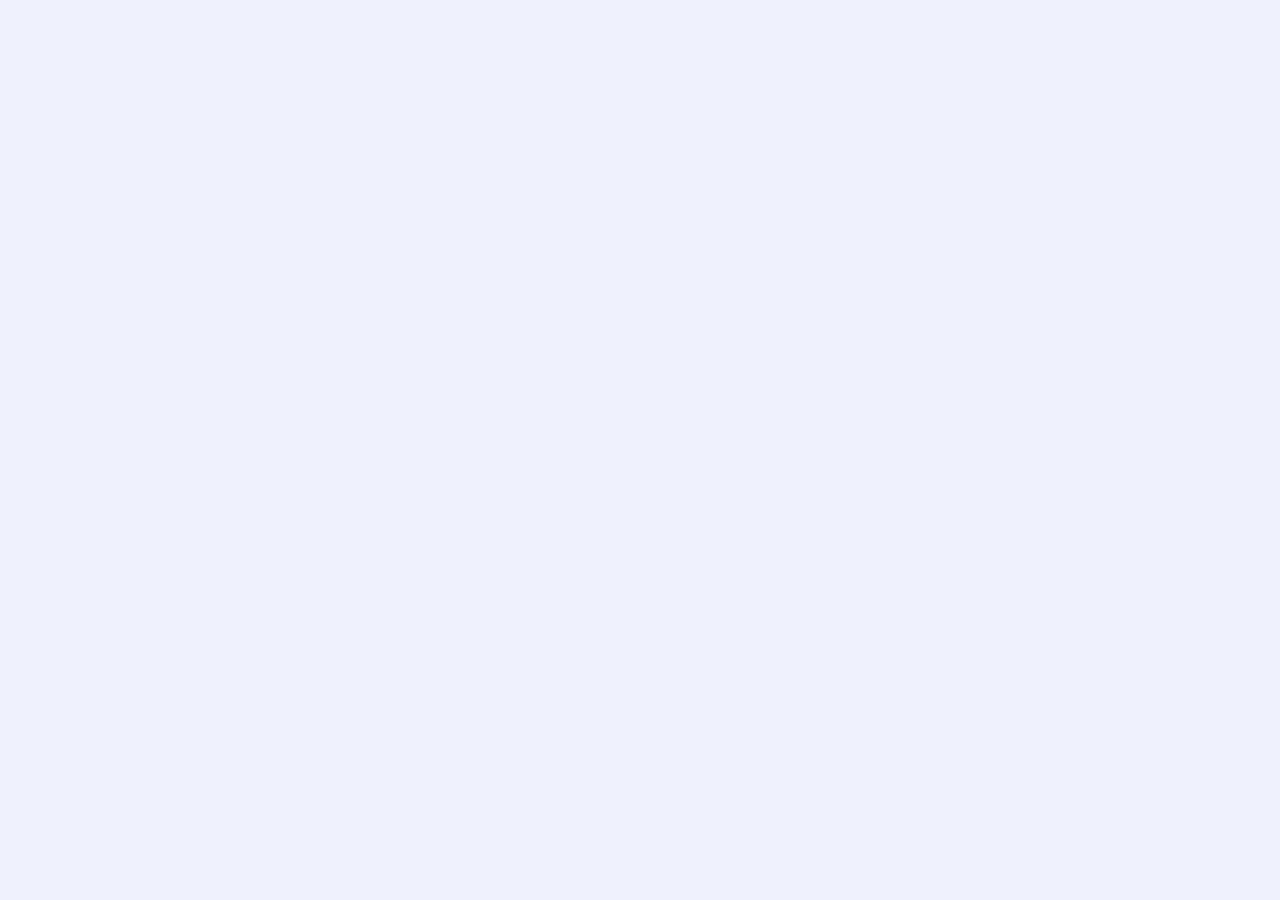
==== index.html @ 6566d53d "Create index.html" ====
<!DOCTYPE html>
<html lang="en">
<head>
    <meta charset="UTF-8">
    <meta name="viewport" content="width=device-width, initial-scale=1.0">
    <title>SF Business Openings and Closings</title>
    <style>
        * { margin: 0; padding: 0; box-sizing: border-box; }
        body { background: #f0f0fa; }
        iframe {
            width: 100%;
            height: 100vh;
            border: none;
            display: block;
        }
    </style>
</head>
<body>
    <iframe src="https://sf-businesses-openings-closings.onrender.com"></iframe>
</body>
</html>
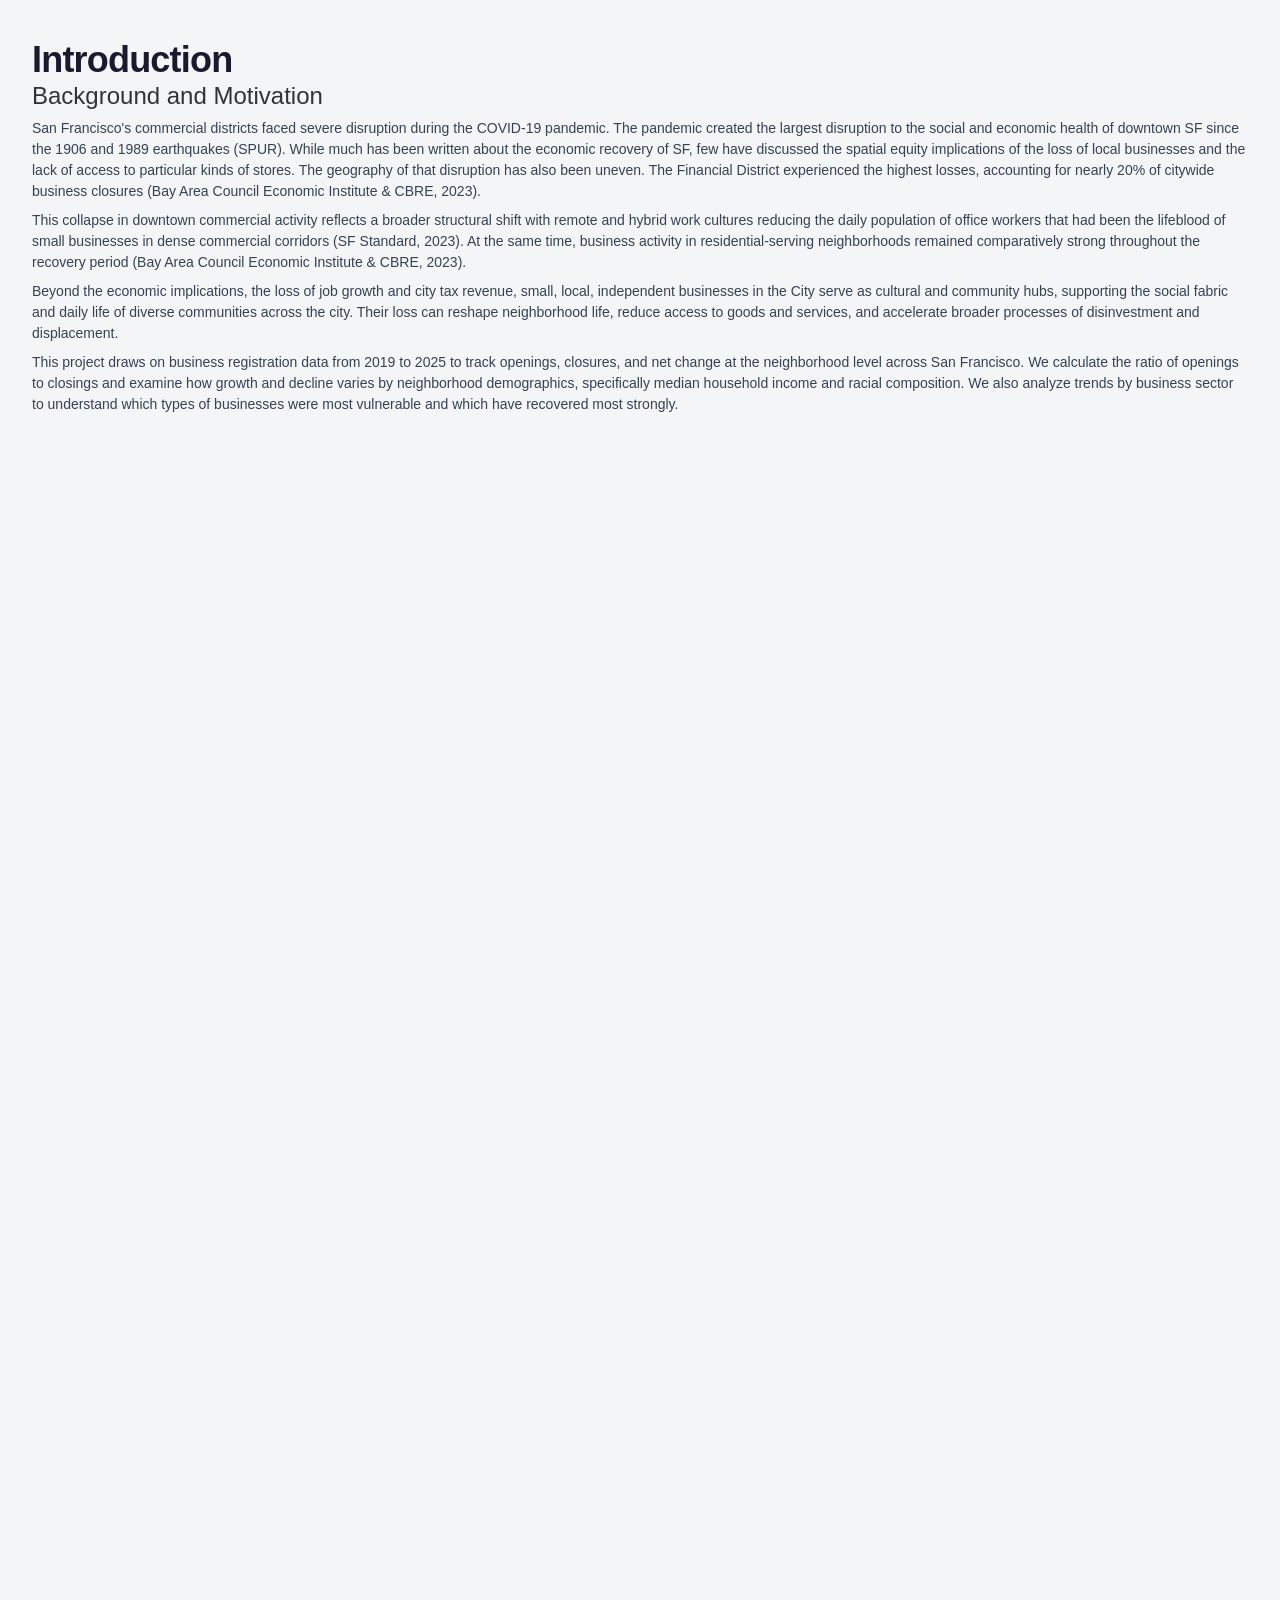
==== commit 2bc51e00: "html add" ====
--- a/index.html
+++ b/index.html
@@ -4,18 +4,27 @@
     <meta charset="UTF-8">
     <meta name="viewport" content="width=device-width, initial-scale=1.0">
     <title>SF Business Openings and Closings</title>
+    <link rel="stylesheet" href="assets/custom.css">
     <style>
         * { margin: 0; padding: 0; box-sizing: border-box; }
-        body { background: #f0f0fa; }
+        body { background: #f4f5f7; }
         iframe {
             width: 100%;
-            height: 100vh;
+            height: 3200px;
             border: none;
             display: block;
         }
     </style>
 </head>
 <body>
+    <div style="max-width: 1400px; margin: 0 auto; padding: 40px 32px 16px;">
+        <h1>Introduction</h1>
+        <h2>Background and Motivation</h2>
+        <p>San Francisco's commercial districts faced severe disruption during the COVID-19 pandemic. The pandemic created the largest disruption to the social and economic health of downtown SF since the 1906 and 1989 earthquakes (SPUR). While much has been written about the economic recovery of SF, few have discussed the spatial equity implications of the loss of local businesses and the lack of access to particular kinds of stores. The geography of that disruption has also been uneven. The Financial District experienced the highest losses, accounting for nearly 20% of citywide business closures (Bay Area Council Economic Institute &amp; CBRE, 2023).&nbsp;</p>
+        <p>This collapse in downtown commercial activity reflects a broader structural shift with remote and hybrid work cultures reducing the daily population of office workers that had been the lifeblood of small businesses in dense commercial corridors (SF Standard, 2023). At the same time, business activity in residential-serving neighborhoods remained comparatively strong throughout the recovery period (Bay Area Council Economic Institute &amp; CBRE, 2023).&nbsp;</p>
+        <p>Beyond the economic implications, the loss of job growth and city tax revenue, small, local, independent businesses in the City serve as cultural and community hubs, supporting the social fabric and daily life of diverse communities across the city. Their loss can reshape neighborhood life, reduce access to goods and services, and accelerate broader processes of disinvestment and displacement.&nbsp;</p>
+        <p>This project draws on business registration data from 2019 to 2025 to track openings, closures, and net change at the neighborhood level across San Francisco. We calculate the ratio of openings to closings and examine how growth and decline varies by neighborhood demographics, specifically median household income and racial composition. We also analyze trends by business sector to understand which types of businesses were most vulnerable and which have recovered most strongly.&nbsp;</p>
+    </div>
     <iframe src="https://sf-businesses-openings-closings.onrender.com"></iframe>
 </body>
 </html>
--- a/assets/custom.css
+++ b/assets/custom.css
@@ -0,0 +1,96 @@
+body {
+    font-family: -apple-system, BlinkMacSystemFont, 'Segoe UI', Roboto, Helvetica, Arial, sans-serif;
+    background-color: #f4f5f7;
+    color: #1a1a2e;
+}
+
+h2, h3 {
+    font-weight: 500;
+    color: #333;
+}
+
+h1 {
+    font-size: 36px;
+    font-weight: 800;
+    color: #1a1a2e;
+    letter-spacing: -0.8px;
+    margin-bottom: 2px;
+    line-height: 1.1;
+}
+
+.app-wrapper {
+    background: #f4f5f7;
+    padding: 0 32px 28px;
+    font-family: -apple-system, BlinkMacSystemFont, 'Segoe UI', sans-serif;
+    max-width: 1400px;
+    margin: 0 auto;
+}
+
+.map-container {
+    border-radius: 8px;
+    overflow: hidden;
+    box-shadow: 0 2px 8px rgba(0,0,0,0.08);
+    position: relative;
+}
+
+.map-overlay {
+    position: absolute;
+    top: 16px;
+    right: 16px;
+    z-index: 1000;
+    background: rgba(255,255,255,0.92);
+    padding: 10px 14px;
+    border-radius: 6px;
+    box-shadow: 0 1px 4px rgba(0,0,0,0.1);
+    pointer-events: none;
+    text-align: right;
+}
+
+.pill {
+    background: #2563eb;
+    color: white;
+    padding: 3px 11px;
+    border-radius: 4px;
+    font-size: 12px;
+    font-weight: 600;
+}
+
+.sector-bar {
+    position: sticky;
+    top: 0;
+    z-index: 1000;
+    background: #f4f5f7;
+    display: flex;
+    align-items: center;
+    gap: 10px;
+    padding: 10px 0;
+    margin: 8px 0;
+    border-bottom: 1px solid #e2e4e9;
+}
+
+.chart-placeholder {
+    background: #f9fafb;
+    border: 1px dashed #d1d5db;
+    border-radius: 8px;
+    height: 300px;
+    display: flex;
+    align-items: center;
+    justify-content: center;
+    color: #9ca3af;
+    font-size: 14px;
+}
+
+.leaflet-interactive:focus {
+    outline: none;
+}
+
+.leaflet-tooltip {
+    font-weight: normal;
+}
+
+p {
+    margin: 8px 0;
+    color: #374151;
+    font-size: 14px;
+    line-height: 1.5;
+}
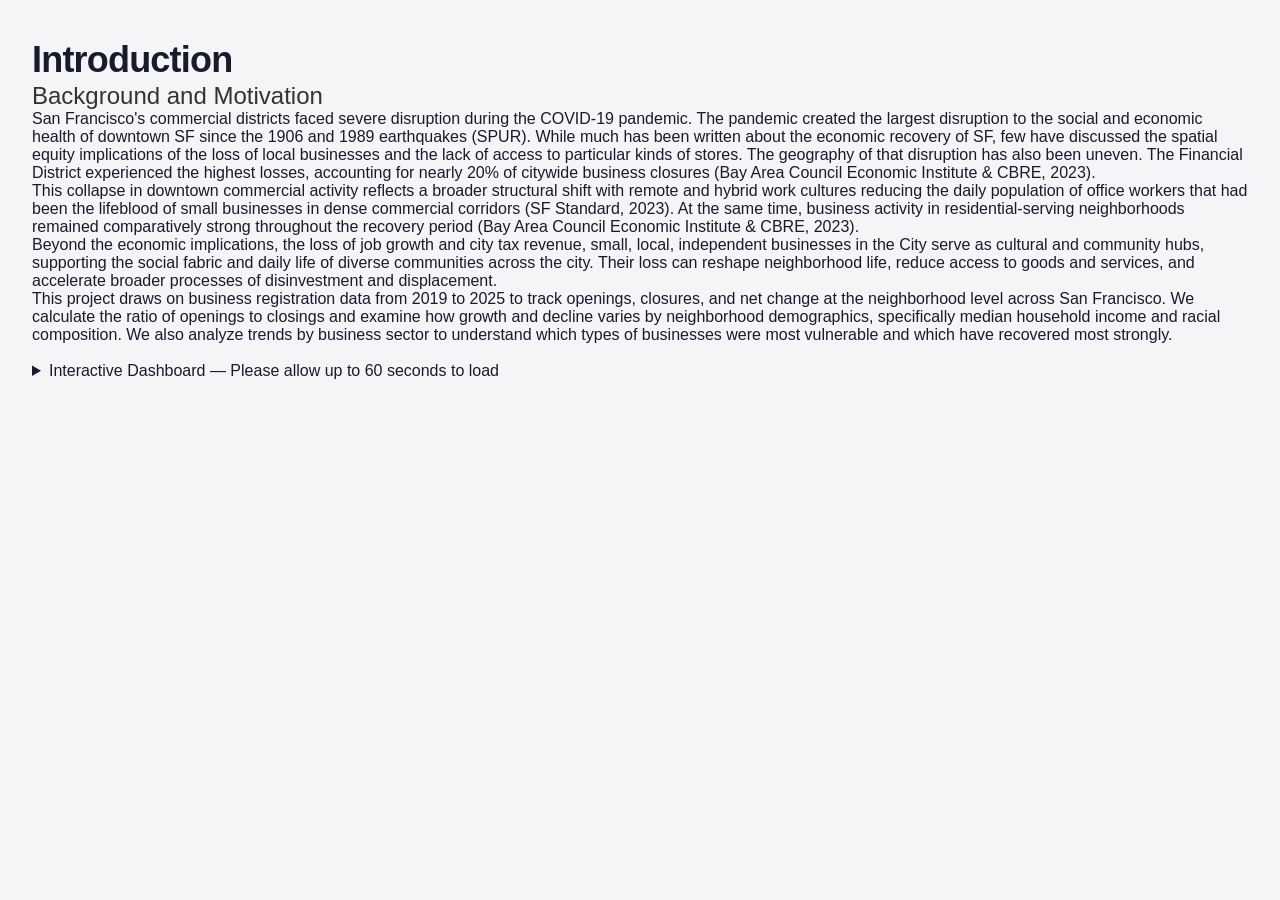
==== commit 239c5652: "rerunning all and removing Colab references for local data" ====
--- a/index.html
+++ b/index.html
@@ -24,7 +24,12 @@
         <p>This collapse in downtown commercial activity reflects a broader structural shift with remote and hybrid work cultures reducing the daily population of office workers that had been the lifeblood of small businesses in dense commercial corridors (SF Standard, 2023). At the same time, business activity in residential-serving neighborhoods remained comparatively strong throughout the recovery period (Bay Area Council Economic Institute &amp; CBRE, 2023).&nbsp;</p>
         <p>Beyond the economic implications, the loss of job growth and city tax revenue, small, local, independent businesses in the City serve as cultural and community hubs, supporting the social fabric and daily life of diverse communities across the city. Their loss can reshape neighborhood life, reduce access to goods and services, and accelerate broader processes of disinvestment and displacement.&nbsp;</p>
         <p>This project draws on business registration data from 2019 to 2025 to track openings, closures, and net change at the neighborhood level across San Francisco. We calculate the ratio of openings to closings and examine how growth and decline varies by neighborhood demographics, specifically median household income and racial composition. We also analyze trends by business sector to understand which types of businesses were most vulnerable and which have recovered most strongly.&nbsp;</p>
+        <br>
+        <details>
+            <summary>Interactive Dashboard — Please allow up to 60 seconds to load</summary>
+            <iframe src="http://127.0.0.1:8050/"></iframe>
+        </details>
     </div>
-    <iframe src="https://sf-businesses-openings-closings.onrender.com"></iframe>
+    
 </body>
 </html>
--- a/assets/custom.css
+++ b/assets/custom.css
@@ -1,7 +1,18 @@
+/* ── app (Dash) styles ──────────────────────────────────────────────────────── */
+
 body {
     font-family: -apple-system, BlinkMacSystemFont, 'Segoe UI', Roboto, Helvetica, Arial, sans-serif;
     background-color: #f4f5f7;
     color: #1a1a2e;
+}
+
+h1 {
+    font-size: 36px;
+    font-weight: 800;
+    color: #1a1a2e;
+    letter-spacing: -0.8px;
+    margin: 0 0 2px 0;
+    line-height: 1.1;
 }
 
 h2, h3 {
@@ -9,21 +20,14 @@
     color: #333;
 }
 
-h1 {
-    font-size: 36px;
-    font-weight: 800;
-    color: #1a1a2e;
-    letter-spacing: -0.8px;
-    margin-bottom: 2px;
-    line-height: 1.1;
-}
-
 .app-wrapper {
-    background: #f4f5f7;
-    padding: 0 32px 28px;
+    background: white;
+    padding: 24px 32px 36px;
     font-family: -apple-system, BlinkMacSystemFont, 'Segoe UI', sans-serif;
     max-width: 1400px;
     margin: 0 auto;
+    border-radius: 16px;
+    box-shadow: 0 4px 24px rgba(0,0,0,0.08);
 }
 
 .map-container {
@@ -59,7 +63,7 @@
     position: sticky;
     top: 0;
     z-index: 1000;
-    background: #f4f5f7;
+    background: white;
     display: flex;
     align-items: center;
     gap: 10px;
@@ -88,9 +92,7 @@
     font-weight: normal;
 }
 
-p {
-    margin: 8px 0;
-    color: #374151;
-    font-size: 14px;
-    line-height: 1.5;
+.leaflet-control-colorbar {
+    margin-right: 50px !important;  /* important overrides the leaflet native styling */
+    margin-bottom: 8px !important;
 }
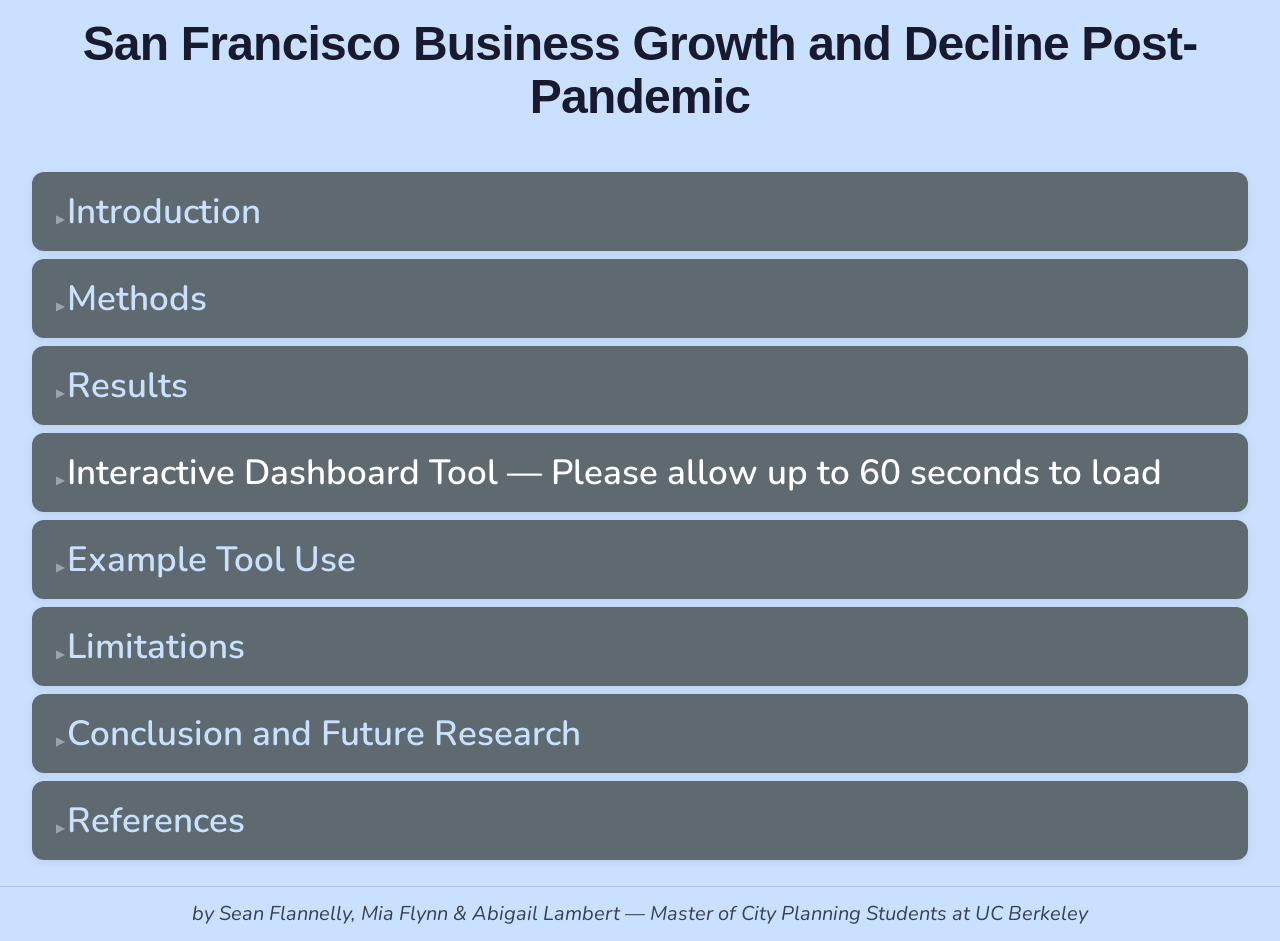
==== commit 4824362d: "website commit" ====
--- a/index.html
+++ b/index.html
@@ -4,32 +4,463 @@
     <meta charset="UTF-8">
     <meta name="viewport" content="width=device-width, initial-scale=1.0">
     <title>SF Business Openings and Closings</title>
-    <link rel="stylesheet" href="assets/custom.css">
+    <link rel="preconnect" href="https://fonts.googleapis.com">
+    <link rel="preconnect" href="https://fonts.gstatic.com" crossorigin>
+    <link href="https://fonts.googleapis.com/css2?family=Nunito:wght@400;600;800&display=swap" rel="stylesheet">
+    <link rel="stylesheet" href="css/index.css">
     <style>
         * { margin: 0; padding: 0; box-sizing: border-box; }
-        body { background: #f4f5f7; }
-        iframe {
-            width: 100%;
-            height: 3200px;
-            border: none;
-            display: block;
-        }
+       
     </style>
 </head>
 <body>
+    <h1 style="text-align: center; padding-top:2vh;">San Francisco Business Growth and Decline Post-Pandemic</h1>
     <div style="max-width: 1400px; margin: 0 auto; padding: 40px 32px 16px;">
-        <h1>Introduction</h1>
-        <h2>Background and Motivation</h2>
-        <p>San Francisco's commercial districts faced severe disruption during the COVID-19 pandemic. The pandemic created the largest disruption to the social and economic health of downtown SF since the 1906 and 1989 earthquakes (SPUR). While much has been written about the economic recovery of SF, few have discussed the spatial equity implications of the loss of local businesses and the lack of access to particular kinds of stores. The geography of that disruption has also been uneven. The Financial District experienced the highest losses, accounting for nearly 20% of citywide business closures (Bay Area Council Economic Institute &amp; CBRE, 2023).&nbsp;</p>
-        <p>This collapse in downtown commercial activity reflects a broader structural shift with remote and hybrid work cultures reducing the daily population of office workers that had been the lifeblood of small businesses in dense commercial corridors (SF Standard, 2023). At the same time, business activity in residential-serving neighborhoods remained comparatively strong throughout the recovery period (Bay Area Council Economic Institute &amp; CBRE, 2023).&nbsp;</p>
-        <p>Beyond the economic implications, the loss of job growth and city tax revenue, small, local, independent businesses in the City serve as cultural and community hubs, supporting the social fabric and daily life of diverse communities across the city. Their loss can reshape neighborhood life, reduce access to goods and services, and accelerate broader processes of disinvestment and displacement.&nbsp;</p>
-        <p>This project draws on business registration data from 2019 to 2025 to track openings, closures, and net change at the neighborhood level across San Francisco. We calculate the ratio of openings to closings and examine how growth and decline varies by neighborhood demographics, specifically median household income and racial composition. We also analyze trends by business sector to understand which types of businesses were most vulnerable and which have recovered most strongly.&nbsp;</p>
-        <br>
+        <details closed>
+        <summary class="header">Introduction</summary>
+    <h2>Background and Motivation</h2>
+    <p>The City of San Francisco's commercial districts faced severe disruption during the COVID-19 pandemic. The pandemic created the largest disruption to the social and economic health of downtown since the 1906 and 1989 earthquakes (SPUR, 2024). While much has been written about the economic recovery of the City, few have discussed the spatial equity implications of the loss of local businesses and the lack of access to particular kinds of stores. The geography of that disruption has also been uneven. The Financial District experienced the highest losses, accounting for nearly 20% of citywide business closures (Bay Area Council Economic Institute &amp; CBRE, 2023).&nbsp;</p>
+    <p>This collapse in downtown commercial activity reflects a broader structural shift, with remote and hybrid work cultures reducing the daily population of office workers that had been the lifeblood of small businesses in dense commercial corridors (SF Standard, 2023). At the same time, business activity in residential-serving neighborhoods remained comparatively strong throughout the recovery period (Bay Area Council Economic Institute &amp; CBRE, 2023).&nbsp;</p>
+    <p>Beyond the economic implications, the loss of job growth and city tax revenue, small, local, independent businesses in the City serve as cultural and community hubs, supporting the social fabric and daily life of diverse communities across the city (SPUR, 2024). Their loss can reshape neighborhood life, reduce access to goods and services, and accelerate broader processes of disinvestment and displacement.&nbsp;</p>
+    <p>This project draws on business registration data from 2019 to 2025 to track openings, closures, and net change at the neighborhood level across San Francisco. We calculate the ratio of openings to closings and examine how growth and decline vary by neighborhood demographics, specifically median household income and racial composition. We also analyze trends by business sector to understand which types of businesses were most vulnerable and which have recovered most strongly.&nbsp;</p>
+    <p>To make these neighborhood and sectoral patterns explorable, we developed an interactive tool that allows users to examine business change across San Francisco over time and by industry (along with neighborhood-specific demographic data). The tool is intended to support neighborhood-level comparison by linking an interactive map with charts showing business open/close ratios across different sectors.&nbsp;</p>
+    <h2>Research Question</h2>
+    <p>Overarching Question: How have the rates of openings, closures, and net change of San Francisco businesses varied across neighborhoods and business types pre- and post-pandemic (2019-2025), and to what extent do these patterns reflect spatial inequities along lines of race and income?&nbsp;</p>
+    <p>More specifically, we are focusing this analysis on:</p>
+    <ul>
+    <li>Which neighborhoods experienced the highest closure rates during 2020&ndash;2021, and which show the strongest recovery from 2022&ndash;2025? Is a neighborhood's business resilience associated with median household income or race, and do these demographic patterns hold when tracking net business change over time?&nbsp;</li>
+    <li>Which types of businesses were most disrupted by the pandemic, and did that disruption reveal spatial patterns across City neighborhoods? Across business sectors (see table in Methods), which experienced the highest closure rates during 2020&ndash;2021 and the strongest recovery afterward?&nbsp;</li>
+    </ul>
+    <h2>Definitions</h2>
+        <p>Outlined below are common terms used in this report to describe patterns in business change, as well as key metrics and tools used in the analysis:</p>
+        <p><strong>Administrative closure: </strong>A business marked as closed by the city because it stopped filing paperwork or responding to the Treasurer &amp; Tax Collector&rsquo;s Office, even if the actual closure may have happened earlier.</p>
+        <p><strong>Business recovery:</strong> Measured by the number of new businesses opening compared to the number that closed. In this project, recovery often refers to how strongly a neighborhood rebounded after 2020&ndash;2021.</p>
+        <p><strong>Business resilience:</strong> A neighborhood or business sector&rsquo;s ability to withstand disruption and avoid large losses during the pandemic. Areas with fewer closures or quicker rebounds are considered more resilient.</p>
+        <p><strong>Business vitality:</strong> The overall strength and activity of a neighborhood&rsquo;s business environment. This can include high levels of openings, steady growth, active commercial corridors, and lower levels of long-term vacancy or decline.</p>
+        <p><strong>Commercial corridor:</strong> A street or area where businesses are concentrated, often including restaurants, retail stores, and services.&nbsp;</p>
+        <p><strong>NAICS code:</strong> A standardized business classification system (North American Industry Classification System) used to group businesses into sectors.</p>
+        <p><strong>Neighborhood-serving businesses:</strong> Businesses that mainly serve local residents rather than commuters or tourists.&nbsp;</p>
+        <p><strong>Net business change:</strong> The total change in the number of businesses after subtracting closures from openings.</p>
+        <p><strong>Open/close ratio (opening-to-closing ratio):</strong> A measure comparing the number of business openings to closures in a given year or area (ratio above 1.0 = more businesses opened than closed; ratio below 1.0 = more businesses closed than opened).</p>
+    <h2>Broader Impact</h2>
+        <p>Understanding the geography of business resilience has direct implications for equitable economic recovery policy. San Francisco&rsquo;s downtown business struggles and the relative strength of residential neighborhood corridors suggest that recovery is not just about time, but also business type, proximity to residential populations, and access to institutional support (SF Standard, 2023).&nbsp;</p>
+        <p>If neighborhoods with lower incomes or higher shares of residents who are people of color experienced deeper losses and slower recovery, it reveals structural disparities in access to economic development that merit policy intervention and attention. Findings from this analysis could help city agencies, community development organizations, and funding sources identify which neighborhoods and business types could most benefit from support and intervention such as grants, technical assistance, and commercial corridor revitalization programs.</p>
+        <p>By mapping business recovery against their demographic context, this work also provides information for directing resources toward communities that bear a disproportionate share of the pandemic's commercial disruption.&nbsp;</p>
+        </details>
         <details>
-            <summary>Interactive Dashboard — Please allow up to 60 seconds to load</summary>
-            <iframe src="http://127.0.0.1:8050/"></iframe>
-        </details>
+        <summary class="header">Methods</summary>
+        <p>This project relies on San Francisco Registered Business Location data, analyzing data in Python using pandas, geopandas, and a number of plotting libraries in Google Colab and VS Code. The project involved cleaning and organizing the raw business registration data, matching businesses to neighborhoods across San Francisco, grouping them into larger industry categories, and then using that data to map and compare patterns of business loss and recovery across the city.</p>
+        <p><strong>Data Sources</strong></p>
+        <p>The following table describes the data sources used for this analysis.</p>
+
+    <table style="border-color: black;" border="black">
+<tbody>
+<tr>
+<td>
+<p><strong>Dataset</strong></p>
+</td>
+<td>
+<p><strong>Coverage</strong></p>
+</td>
+<td>
+<p><strong>Granularity</strong></p>
+</td>
+<td>
+<p><strong>Type</strong></p>
+</td>
+<td>
+<p><strong>Format</strong></p>
+</td>
+<td>
+<p><strong>Source</strong></p>
+</td>
+<td>
+<p><strong>Relevance</strong></p>
+</td>
+</tr>
+<tr>
+<td>
+<p>Registered Business Locations</p>
+</td>
+<td>
+<p>All businesses registered within the City and County of San Francisco; temporal coverage 1849&ndash;2026 (businesses closed before 2014 have been removed)</p>
+</td>
+<td>
+<p>Spatial: point-level (street addresses with coordinates). Temporal: updated daily as license changes are filed</p>
+</td>
+<td>
+<p>Numeric and string/categorical (coordinates, addresses, NAICS code, business name, license dates)</p>
+</td>
+<td>
+<p>Tabular (CSV)</p>
+</td>
+<td>
+<p>SF Open Data Portal: Office of the Treasurer &amp; Tax Collector</p>
+</td>
+<td>
+<p>Primary dataset for the analysis: provides the openings, closings, and sector-level business activity that drive every chart and metric in this report</p>
+</td>
+</tr>
+<tr>
+<td>
+<p>Map of 2020 Census Tracts Assigned to Analysis Neighborhoods</p>
+</td>
+<td>
+<p>All 2020 Census tracts within San Francisco, mapped to the city's 41 analysis neighborhoods</p>
+</td>
+<td>
+<p>Spatial: census tract neighborhood crosswalk. Temporal: static (2020 Census vintage)</p>
+</td>
+<td>
+<p>Geometric (polygon) with categorical neighborhood labels</p>
+</td>
+<td>
+<p>GeoJSON / Shapefile</p>
+</td>
+<td>
+<p>SF Open Data Portal: DataSF</p>
+</td>
+<td>
+<p>Crosswalk used to aggregate Census ACS demographic variables from tract-level estimates up to the neighborhood level for the bivariate maps</p>
+</td>
+</tr>
+<tr>
+<td>
+<p>Analysis Neighborhoods</p>
+</td>
+<td>
+<p>The 41 official analysis neighborhoods covering the City and County of San Francisco</p>
+</td>
+<td>
+<p>Spatial: neighborhood polygons constructed by grouping 2010 Census tracts. Temporal: static</p>
+</td>
+<td>
+<p>Geometric (polygon) with neighborhood name attributes</p>
+</td>
+<td>
+<p>GeoJSON / Shapefile</p>
+</td>
+<td>
+<p>SF Open Data Portal&nbsp;</p>
+</td>
+<td>
+<p>Defines the geographic units used throughout the report; provides the boundary geometries for the choropleth maps and the neighborhood-level business aggregations</p>
+</td>
+</tr>
+<tr>
+<td>
+<p>American Community Survey (ACS) 5-Year Estimates, 2019&ndash;2023</p>
+</td>
+<td>
+<p>All census tracts within San Francisco County (state 06, county 075); national survey conducted continuously by the U.S. Census Bureau</p>
+</td>
+<td>
+<p>Spatial: census tract. Temporal: 5-year rolling average (2019&ndash;2023 vintage)</p>
+</td>
+<td>
+<p>Numeric estimates (population counts, race/ethnicity, median household income)</p>
+</td>
+<td>
+<p>Tabular, accessed via the Census API</p>
+</td>
+<td>
+<p>U.S. Census Bureau: ACS</p>
+</td>
+<td>
+<p>Source for neighborhood-level demographic variables used in the bivariate choropleth maps and resilience analysis: median household income (Table B19013) and percent people of color ( from Table B03002)</p>
+</td>
+</tr>
+</tbody>
+</table>
+
+<p><strong>Data Cleaning</strong></p>
+<p><span style="font-weight: 400;">The first step was cleaning the business registration data. We standardized the column names, then business start and end dates were standardized into datetime fields, and records based outside San Francisco and without usable latitude or longitude coordinates were removed. The "Business Location" column was converted into a geometry column using EPSG:4326. We checked for duplicate business IDs and businesses missing a start date, but did not find any anomalies. We exported the file to ALL_openings_closings.parquet.</span></p>
+<p><span style="font-weight: 400;">We refined our time period to 2019-2025 because data before 2018 was unreliable due to administrative closures (see Limitations). Starting in 2019 also provided a clean pre-pandemic baseline year. To define our study population, we sorted by all cases where the location end date occurred in 2019 or prior, to be sure that we are not carrying businesses that closed prior to our study period, while ensuring that businesses opened prior to 2019 remain in the dataset. We then separated opening and closing events, giving each a "year" column for the event and restricting the time period of each to 2019&ndash;2025.</span></p>
+<p><span style="font-weight: 400;">For the purposes of the analysis, openings were defined as businesses with a location_start_date in a given year, while closures were defined using the location_end_date. We used location dates rather than business registration dates because a single business can operate multiple locations, and location dates more accurately reflect physical commercial activity on the ground.</span></p>
+<p><strong>Spatial Unit of Analysis</strong></p>
+<p><span style="font-weight: 400;">For our core spatial analysis, we joined the business point data to San Francisco Analysis Neighborhood geographies, grouped by neighborhood and year, and exported as ALL_openings_closings_by_neighs_year.parquet. We acknowledge the Modifiable Areal Unit Problem (MAUP): patterns observed at the neighborhood level may not hold at finer or coarser scales. Our findings generally stay consistent across different geographic scales, likely because of the clustered nature of business activity around commercial corridors, which tend to correspond with neighborhood geographies. When more granular units are used, such as block groups or hex plots, the commercial corridors are revealed more clearly, but the findings remain consistent. To align with a geography that is familiar to users and a planning context, we primarily use the neighborhood level.</span></p>
+<p><strong>Sector Classifications</strong></p>
+<p><span style="font-weight: 400;">For sector-specific analysis, we first established categories of NAICS and SF Business License (LIC) codes based on Meltzer's (2016) NAICS groupings in her analysis of gentrification and small business activity in New York. Over 1,500 businesses contained an LIC code without a NAICS code. Rather than dropping these records, these businesses were sorted into the existing NAICS categories based on their license code description, provided in another column. For instance, "RETAIL MKTS W/O PREP (UNDER 5,001)" was sorted into Retail.</span></p>
+<p><span style="font-weight: 400;">One challenge in sorting NAICS codes into NAICS groups is that some businesses contain multiple codes, such as a retail shop that hosts live events, or a manufacturer that sells direct from the store. To handle such cases, NAICS codes were split into individual strings, then exploded and each assigned a NAICS group. By design, some businesses appear multiple times in the sector-by-sector analysis if they belong to multiple groups.</span></p>
+
+
+<table border="black">
+<tbody>
+<tr>
+<td>
+<p><strong>Sector group</strong></p>
+</td>
+<td>
+<p><strong>Includes</strong></p>
+</td>
+<td>
+<p><strong>NAICS codes</strong></p>
+</td>
+</tr>
+<tr>
+<td>
+<p><span style="font-weight: 400;">Retail</span></p>
+</td>
+<td>
+<p><span style="font-weight: 400;">Retail stores, shops, and markets&nbsp;</span></p>
+</td>
+<td>
+<p><span style="font-weight: 400;">4400&ndash;4599 4500&ndash;4599</span></p>
+</td>
+</tr>
+<tr>
+<td>
+<p><span style="font-weight: 400;">Business &amp; professional services</span></p>
+</td>
+<td>
+<p><span style="font-weight: 400;">Information, finance, insurance, real estate, professional, and administrative services</span></p>
+</td>
+<td>
+<p><span style="font-weight: 400;">5100&ndash;5199 5210&ndash;5239 5240&ndash;5249 5300&ndash;5399 5400&ndash;5499 5500&ndash;5599 5600&ndash;5699</span></p>
+</td>
+</tr>
+<tr>
+<td>
+<p><span style="font-weight: 400;">Food &amp; entertainment</span></p>
+</td>
+<td>
+<p><span style="font-weight: 400;">Restaurants, bars, hotels, arts, and recreation venues</span></p>
+</td>
+<td>
+<p><span style="font-weight: 400;">7100&ndash;7199 7200&ndash;7299</span></p>
+</td>
+</tr>
+<tr>
+<td>
+<p><span style="font-weight: 400;">Personal services</span></p>
+</td>
+<td>
+<p><span style="font-weight: 400;">Laundry, massage, pet care, tattoo, parking, and other consumer services</span></p>
+</td>
+<td>
+<p><span style="font-weight: 400;">8100&ndash;8139</span></p>
+</td>
+</tr>
+<tr>
+<td>
+<p><span style="font-weight: 400;">Education &amp; health</span></p>
+</td>
+<td>
+<p><span style="font-weight: 400;">Private schools, colleges, hospitals, clinics, and social services</span></p>
+</td>
+<td>
+<p><span style="font-weight: 400;">6100&ndash;6299</span></p>
+</td>
+</tr>
+<tr>
+<td>
+<p><span style="font-weight: 400;">Manufacturing &amp; industrial</span></p>
+</td>
+<td>
+<p><span style="font-weight: 400;">Manufacturing, wholesale trade, transportation, warehousing, and vehicle repair</span></p>
+</td>
+<td>
+<p><span style="font-weight: 400;">3100&ndash;3399 4200&ndash;4299 4800&ndash;4999</span></p>
+</td>
+</tr>
+<tr>
+<td>
+<p><span style="font-weight: 400;">Utilities &amp; construction</span></p>
+</td>
+<td>
+<p><span style="font-weight: 400;">Utilities infrastructure, construction, hazmat permits, and cannabis operations</span></p>
+</td>
+<td>
+<p><span style="font-weight: 400;">2200&ndash;2299 2300&ndash;2399</span></p>
+</td>
+</tr>
+</tbody>
+</table>
+
+<p>The dataframe was then grouped by neighborhood, NAICS group and year, resulting in a dataframe of 3,056 rows, one for each unique neighborhood, group and year combination, and exported to ALL_openings_closings_by_naics_neighs_year.parquet.</p>
+<p>We retained "No Code" as a separate category rather than excluding these businesses entirely. Scanning the No Code businesses by hand, many appear to be registered by individuals, potentially indicating a high proportion of freelancers. Using the Counter library to scan for similarities in the "Doing Business As" column, we found that the most frequent words were "services," "design," "consulting," "group," and "apts," suggesting that freelance consultants, designers, and landlords or real estate firms are among the most represented in the No Code category. When first exploring this data, we sorted these businesses out, given that they are less likely to represent pieces of the built environment that residents interact with. But as our question shifted toward economic recovery, we chose to include these businesses as legitimate expressions of SF's economy. We also excluded 2025 from all industry-specific analysis because only 30.7% of 2025 businesses had a NAICS or LIC code assigned at the time of the data pull, compared to 60&ndash;80% in prior years, making 2025 sector counts unreliable.</p>
+<p><strong>Measuring Recovery</strong></p>
+<p>After assigning businesses to neighborhoods, yearly opening and closure counts were calculated for each neighborhood. From there, net business change was calculated as openings minus closings. We also calculated opening-to-closing ratios as a way to compare recovery across neighborhoods and business sectors. These ratios are one of the most useful ways to compare neighborhoods because they indicate business activity relative to the amount of business turnover already happening in an area.</p>
+<p><strong>Demographic Analysis</strong></p>
+<p>For the interactive tool and bivariate maps, we also incorporated demographic variables pulled from American Community Survey 5-year estimates for 2019&ndash;2023. These estimates did not require significant processing, but column names were standardized and percentages calculated for the share of the population. Official San Francisco Analysis Neighborhoods are built out of SF census tracts, and SF OpenData provides a tract-to-neighborhood crosswalk with neighborhood geometry included. Population columns were summed across tracts and median neighborhood incomes were calculated using weighted averages based on the population in each tract, per ACS guidelines. For citywide demographics, ACS estimates were pulled directly at the city level. The two dataframes were exported to demographics_by_neighs.parquet and demographics_sf_city.parquet.</p>
+<p><strong>Spatial Visualizations</strong></p>
+<p>The project uses a variety of spatial visualizations to look at business change across San Francisco. At the neighborhood level, choropleth maps were used to show annual net business change and recovery patterns over time. Bivariate maps were then created to compare business recovery against demographic variables such as median household income and the percentage of residents who are people of color.&nbsp;</p>
+<p>The project also includes hex-grid density maps for selected case study areas: the Financial District and Bayview Hunters Point. Business opening and closure points were clipped to neighborhood boundaries and aggregated into projected hexagonal grids. The hex maps are animated by year and separated by openings and closings, allowing users to see a more granular spatial distribution of change. Compared to neighborhood summaries, these maps reveal much clearer commercial corridors and localized clusters of recovery or decline.</p>
+<p><strong>Interactive Tool</strong></p>
+<p>Further data processing and filtering was done specifically for the app itself in the app_cleaning.py file. It filters to 2019&ndash;2024, computes open/close ratios for both the neighborhood-year and NAICS breakdowns, drops low-activity neighborhoods with fewer than 500 total openings and closings from 2020&ndash;2024 to avoid misleading ratios in low-activity areas, simplifies the neighborhood geometries for faster map rendering, computes per-sector recovery ratios, and sets axis bounds for the survival scatter chart. Everything is written out to data/processed/app/ for the final app-ready parquets.</p>
+<p>The app was built using Dash, an open-source Python framework that packages JavaScript tools together, built on top of Plotly.js and React. The app is deployed on a Render server, which allows us to embed it within this HTML page. The app loads pre-processed dataframes and geodataframes, which are used in a series of callback functions that are called whenever users interact with a piece of the interface. The HTML is built within the Python application itself, and light CSS and JavaScript styling is applied both inline and through a separate custom.css file.</p>
+
+</details>
+
+<details>
+    <summary class="header">Results</summary>
+        
+<p><strong>Overall Findings</strong></p>
+<p><span style="font-weight: 400;">San Francisco's business decline did not begin with COVID-19. As shown in Figure 1, closings were higher than openings in 2019, with nearly 18,000 closures against roughly 15,000 openings, suggesting that business vitality challenges already existed before the pandemic.</span></p>
+
+<p><span style="font-weight: 400;">The COVID-19 shock accelerated these trends, with downtown corridors experiencing the most significant losses as remote work reduced demand for office-worker commercial activity. Recovery has been uneven: while many neighborhoods returned to net positive change by 2022, established corridors including Chinatown, the Mission, Nob Hill, and North Beach continued to experience net business loss through 2024. The Financial District showed some improvement in 2023&ndash;24 but remains below pre-pandemic levels. Greater resilience is evident in larger residential growth areas such as Castro, Bayview Hunters Point, Mission Bay, and Japantown, where a stronger local-serving business base appears less dependent on office worker demand.</span></p>
+
+<p><span style="font-weight: 400;">Our findings have important implications for transit agencies that serve San Francisco, as the outlying areas may be increasingly important for regional connectivity than the downtown core, which is what BART, and to a lesser extent Muni, are currently built to serve.&nbsp;</span></p>
+
+<p><span style="font-weight: 400;">At the sector level, Food &amp; Entertainment demonstrated the strongest recovery, with the highest open-to-close ratios citywide. Manufacturing &amp; Industrial has remained below 1.0 in nearly all neighborhoods since 2020. Retail and Professional/Business Services improved slightly post-Pandemic, but continued to record more closings than openings through 2024, consistent with the sustained shift toward remote work in high-density employment centers.</span></p>
+
+<p><strong>Detailed Analysis</strong></p>
+<p><span style="font-weight: 400;">This section presents eight visualizations exploring San Francisco's post-COVID business landscape across different scales and dimensions. Figure 1 provides a citywide overview of business openings and closings from 2019 to 2025. Figure 2 disaggregates these trends to the neighborhood level through a heatmap of net business change over time. Figures 3 and 4 zoom further in, using hex plots to compare business density patterns in two contrasting neighborhoods, the Financial District and Bayview Hunters Point, at the corridor and block level. Figures 5 and 6 examine whether demographic variables predict post-COVID recovery, using bivariate choropleths to map recovery against percent People of Color and median household income, respectively. Figure 7 breaks down business trends by sector, showing how different industry types fared across the recovery period. Finally, the Interactive SF Business Explorer allows users to filter and explore all of these dimensions simultaneously by neighborhood and business sector.</span></p>
+<p><strong>Figure 1: San Francisco Business Openings and Closings (2019-2025)</strong></p>
+<p><span style="font-weight: 400;">As shown in Figure 1, both business openings and closings declined steadily from 2019 to 2025, but closings fell at a faster rate, resulting in the two lines converging by 2023 and openings eventually exceeding closings through 2024&ndash;2025. Openings have also declined and remain well below 2019 levels, suggesting that new business formation has not rebounded to pre-pandemic or pre-decline levels.&nbsp;</span></p>
+    
+<iframe src="outputs/line_chart_all.html" class="chart"></iframe>
+
+<p class="caption"><em><span style="font-weight: 400;">Figure 1. San Francisco business openings and closings by location registration year, 2019&ndash;2025. Counts reflect SF Business Registry records for locations within San Francisco city boundary. Source: SF Open Data Portal, Registered Business Locations dataset. Note that 2025 closings are likely undercounted because of a registration lag.</span></em></p>
+
+<p><strong>Figure 2: Net Business Change Heatmap by Neighborhood (2019-2025)</strong></p>
+<p><span style="font-weight: 400;">Figure 2 shows net business change for San Francisco neighborhoods from 2019-2025, sorted by average business performance over the period. Overall, nearly every neighborhood shows a red band of losses from 2019 through 2022, and then flips to yellow/green (net business gain) in 2023-2025. However, this recovery by neighborhood is uneven in magnitude, with some neighborhoods experiencing only marginal overall business loss during COVID (e.g., Japantown, Bayview Hunters Point, Mission Bay).&nbsp;</span></p>
+<p><span style="font-weight: 400;">Within this broader pattern, a few notable findings stand out. The first is the scale of loss in the Financial District/South Beach neighborhood (1,008 net businesses lost in 2020 alone), with almost 2,200 businesses lost across the full period. Following this is Chinatown, with total losses around 550, and neighborhoods such as Nob Hill, North Beach, and the Marina have not returned to pre-COVID levels. The Mission also had high business loss before and during the Pandemic (-285 in 2019, -247 in 2020, -241 in 2021), but then one of the strongest recoveries of any larger neighborhood (+219 in 2025). The Castro followed a similar pattern, with minor losses from 2019-2021 and then some of the highest gains of any neighborhood (up to +152 in 2025).</span></p>
+
+<img src="outputs/neighborhood_net_change_heatmap.png">
+
+<p class="caption"><em><span style="font-weight: 400;">Figure 2. Net business change (openings &minus; closings) by neighborhood and year, 2019&ndash;2025. Source: SF Registered Business Locations (DataSF), spatially joined to SF Analysis Neighborhoods. Color scale stopped at +/- 200 to preserve resolution across most neighborhoods; values for Financial District/South Beach extend beyond this range. Sorted by average annual net change.</span></em></p>
+<p><span style="font-weight: 400;">Overall, Figure 2 shows that the spatial distribution of pandemic disruption and recovery is not uniform across the City. Neighborhoods that are more dependent on daily workers and tourism appeared to experience the highest losses during the Pandemic (e.g., Financial District, Chinatown, Marina), while neighborhoods that serve a more residential/local customer base seemed to rebound more strongly (e.g., Castro, Mission, Sunset/Parkside, Haight Ashbury). A third category of neighborhoods that are predominantly residential and are more sheltered from the office/remote worker pandemic shock barely went negative at any point (e.g., Mission Bay, Bayview Hunters Point, Japantown).&nbsp;</span></p>
+<p><em><span style="font-weight: 400;">Caveats:</span></em> <span style="font-weight: 400;">The net change in business counts from a baseline of 2019 means different things proportionally depending on the overall number of businesses in each neighborhood. For example, the Financial District had around 4,000 businesses in its baseline year, while small neighborhoods may have fewer than 100.&nbsp;</span></p>
+<p><strong>Figure 3: Downtown San Francisco Business Density Hex Plot (2019-2025)&nbsp;</strong></p>
+<p><span style="font-weight: 400;">The Financial District and Bayview Hunters Point experienced the pandemic in different ways. The Financial District maps show a shift from more openings to more closings beginning in 2020, especially around the densest office corridors. Even though new businesses start appearing again after 2023, business activity in the area is still much lower than before the pandemic. Closures are still heavily concentrated in the downtown core during the recovery period.&nbsp;</span></p>
+
+<iframe src="outputs/downtown_hex.html" class="hex"></iframe>
+
+<p class="caption"><em><span style="font-weight: 400;">Figure 3. Openings and Closings in Downtown San Francisco, 2019&ndash;2025. Source: SF Registered Business Locations (DataSF), spatially joined to SF Analysis Neighborhoods.</span></em></p>
+
+<p><strong>Figure 4: Bayview Hunters Point Business Density Hex Plot (2019-2025)&nbsp;</strong></p>
+<p><span style="font-weight: 400;">Bayview Hunters Point shows a completely different pattern. Aside from a few select corridors, closures during the pandemic appear less concentrated and more dispersed across the neighborhood, and post-pandemic openings return more steadily across local commercial corridors. Compared to downtown, Bayview Hunters Point had a much more stable reaction to the pandemic, experiencing no extreme dips in business stock across the entire time period and continuing to slowly grow. Examining this data at the hex-grid scale also makes it easier to see how these patterns operate at the corridor and block level, rather than only at the neighborhood scale.</span></p>
+
+
+<iframe src="outputs/bhp_hex.html" class="hex"></iframe>
+
+<p class="caption"><em>Figure 4. Openings and Closings in Bayview Hunters Point, 2019&ndash;2025. Source: SF Registered Business Locations (DataSF), spatially joined to SF Analysis Neighborhoods.</em></p>
+<p><em>Caveats: </em>There are a few limitations to this comparison. First, the hex plots only show the number and location of openings and closures, not the size or significance of those businesses. A single small business opening and the closure of a major employer are both counted the same way in the maps. The scale of business activity is also very different between the two neighborhoods. The Financial District has a much larger concentration of businesses overall, so the intensity of the hexes is partly a reflection of the baseline density of downtown commercial activity before the pandemic.&nbsp;</p>
+<p><strong>Figure 5: Business COVID Recovery vs Percentage of People of Color</strong></p>
+<p>Figure 5 shows COVID recovery (post-2021 openings relative to pandemic closures) against the share of residents who identify as People of Color (POC) (US Census; ACS). One spatial pattern that stands out is the highest-recovery, highest-% POC (dark purple) are clustered in southeast and outer San Francisco neighborhoods (e.g., Bayview Hunters Point, Visitacion Valley, Excelsior). The lowest-recovery and lowest-% POC (light grey) is concentrated in wealthier, predominantly white residential neighborhoods in the north/central areas of the City (e.g., Marina, Pacific Heights, Presidio Heights). These neighborhoods had relatively fewer COVID closures but also relatively few new openings post-Pandemic. Neighborhoods such as Chinatown, Mission Bay, and South of Market had relatively moderate or lower recovery ratios, but higher shares of POC residents.</p>
+
+<img src="outputs/neighborhood_bivariate_poc_choropleth.png">
+
+<p class="caption"><em>Figure 5. Post-COVID business recovery vs. share of residents who are People of Color, by San Francisco neighborhood, 2019&ndash;2025. Recovery is measured as post-2021 openings relative to pandemic-era closures, normalized to the 2019 baseline. Sources: SF Registered Business Locations (DataSF), spatially joined to SF Analysis Neighborhoods, and U.S. Census Bureau American Community Survey 5-Year Estimates 2019&ndash;2023. Both variables classified into tertiles; neighborhoods with fewer than 20 business openings in any year are excluded. Color palette recommended as colorblind-friendly and checked through Colorblind Image Tester (Stevens, 2015).</em></p>
+<p>The map reflects more about neighborhood type, in that the highest recovery clusters are more peripheral, residential-serving corridors, which also have a higher proportion of residents of color. These findings complicate the narrative that higher percentage POC and lower-income neighborhoods uniformly experienced the worst of the commercial business recovery. However, this pattern does not represent broader pandemic economic hardship for People of Color and lower-income populations (it only reflects neighborhood-level business change rather than household economic outcomes). A remaining question is whether higher recovery ratios in predominantly POC neighborhoods reflect the return of community-serving businesses or the replacement of existing businesses with new businesses serving different populations.</p>
+<p><strong>Figure 6: Business COVID Recovery vs Median Income&nbsp;</strong></p>
+<p>Figure 6 shows a related but distinct pattern from the percent POC bivariate map. Neighborhoods with strong recoveries occurred on both sides of the income spectrum, with higher income/higher recovery neighborhoods (dark teal) including the Castro, Noe Valley, Glen Park, and lower income/higher recovery (blue/purple) including Bayview Hunters Point, Excelsior, Outer Mission, Visitacion Valley, and the Tenderloin. This shows that income alone is not a good predictor of recovery because some low-income neighborhoods on the periphery of the City experienced higher recovery, while lower-income districts in the more central, densely populated areas had lower recovery.&nbsp;</p>
+
+<img src="outputs/neighborhood_bivariate_income_choropleth.png">
+<p class="caption"><em>Figure 6. Post-COVID business recovery vs. median household income, by San Francisco neighborhood, 2019&ndash;2025. Recovery is measured as post-2021 openings relative to pandemic-era closures, normalized to the 2019 baseline. Sources: SF Registered Business Locations (DataSF), spatially joined to SF Analysis Neighborhoods, and U.S. Census Bureau American Community Survey 5-Year Estimates 2019&ndash;2023. Both variables classified into tertiles; neighborhoods with fewer than 20 business openings in any year are excluded. Color palette recommended as colorblind-friendly and checked through a Colorblind Image Tester.</em></p>
+<p>In combination with Figure 5, the income map suggests that the neighborhoods that are most in need of policy attention or support for post-COVID business recovery are not a single demographic category but likely a more complex intersection of dense, central commercial corridors with pre-pandemic economies that depended on office workers and tourism, such as Chinatown and the Financial District. Overall, the geography of post-COVID business recovery and demographic variation overlap only partially, and policy/planning responses should reflect this complexity.</p>
+<p><em>Caveats: </em>Classifying both recovery and % POC and median income into three categories means that some nuance is lost, and the visual distinction could be overstated (Ie., one neighborhood could be in the low category and another in the mid despite being very close in values). The demographic data also applies to the residents of that neighborhood, while the business data could be affected by both residents, business owners, and customers who do not live in that neighborhood. Finally, the recovery metric is solely based on the quantity of businesses, not the type of business or the survival rate of local or longstanding businesses. Strong business recovery in historically POC or lower-income neighborhoods may not reflect community-serving recovery, since gentrification can appear as new business openings that serve a wealthier and often whiter customer base while displacing existing businesses and residents. Finally, this map does not suggest a causal relationship between race, income, and recovery: we assume recovery is more aligned with neighborhood type (residential vs commercial, tourism, pre-existing business mix, etc.).&nbsp;</p>
+<p><b>Note: </b><em>For both bivariate maps, we classified variables using tertiles (splitting each variable into three groups of equal size). This is the standard approach for bivariate choropleths and it works well for our data because the recovery ratio has a few very high values that could have skewed any classification based on the range. Tertiles focus on ranking neighborhoods relative to each other, which keeps both maps directly comparable. We considered Jenks, but it likely would have produced different cutoffs for the two different maps, and made the comparison harder.&nbsp;</em></p>
+<p><strong>Interactive San Francisco Business Explorer&nbsp;</strong></p>
+<p>This interactive tool allows users to explore San Francisco's business landscape by neighborhood and business sector. Neighborhoods can be selected directly on the map, automatically updating the charts below. A dropdown menu filters the entire tool by business sector group, as defined in the methodology above.</p>
+<p>The map displays each neighborhood's opening-to-closing ratio by year, where blue indicates more openings than closings and red indicates more closings than openings. Selecting up to four neighborhoods enables direct comparison across the line chart and scatterplot below.</p>
+<p>The line chart shows how the opening-to-closing ratio has shifted over time in selected neighborhoods, capturing both the COVID shock and the following recovery period. The scatterplot shows how a neighborhood's post-COVID recovery relates to its pre-2020 business survival rate, which is the share of businesses that were open before the pandemic and remained open through 2024. This scatterplot shows two notable findings. First, only 26% of businesses open before the pandemic survived to 2024 on average, reflecting a high degree of turnover that San Francisco&rsquo;s commercial landscape has undergone in just five years. Second, there is no clear relationship between a neighborhood's pre-COVID business survival rate and its post-COVID recovery. Neighborhoods with higher survival rates were similarly likely to generate new businesses than those that experienced greater losses, suggesting that post-COVID growth is driven by factors beyond just retaining existing businesses.</p>
+
+
+
+
+</details>
+
+
+
+<details>
+<summary class="dashboard">Interactive Dashboard Tool — <span style="font-size":"20px">Please allow up to 60 seconds to load</span></summary>
+    <iframe class='app' src="https://sf-businesses-openings-closings.onrender.com/"></iframe>
+        
+</details>
+
+<details>
+    <summary class='header'>Example Tool Use</summary>
+
+    <p><strong>How can this tool be used?</strong></p>
+<p>This tool can support neighborhood-level decision-making by helping planners, policymakers, and community organizations identify which regions and sectors are recovering unevenly or experiencing structural business change. Because the visualizations can be filtered by both geography and industry, users can compare neighborhoods directly, assess where business recovery has been stronger or weaker, and identify which sectors are driving these patterns. For example, users can contrast the stronger post-pandemic growth and business survival of the Castro against the continued decline of the Financial District, or examine how Japantown and Chinatown experienced fundamentally different sectoral recovery patterns despite both showing relatively strong overall performance.</p>
+<p>The tool may also help support more targeted economic support strategies. For example, neighborhoods with strong business survival but limited post-pandemic growth may benefit from policies that target business vitality more broadly, but neighborhoods experiencing rapid growth in only some sectors may benefit from interventions that are sector-specific or support business diversification.&nbsp;</p>
+
+<p><em>This section walks through an example comparison of Bayview Hunters Point, Financial District/South Beach, Mission, and Chinatown (Figure 8).&nbsp;</em></p>
+
+    <img src="img/overview.png">
+
+    <p class="caption"><em>Figure 8: Neighborhood Comparison (COVID Recovery Period: 2022-2024)</em></p>
+    <p><strong>Figure 9: Food &amp; Entertainment Sector Example</strong></p>
+    <p>Among the four neighborhoods in this case study, Chinatown has the strongest Food &amp; Entertainment recovery, with an open/close ratio that spikes to 8.4 in 2022 (partly due to fewer businesses overall but also likely reflecting a real surge in new businesses). The ratio stays above 3.0 in 2024, which is more than double the citywide average and the other neighborhood comparisons. Bayview Hunters Point had ratios above 2.0 throughout the pandemic; the Financial District and Mission also remained above 1.5 through 2022.&nbsp;</p>
+    
+
+    <img src="img/food.png">
+
+    <p><strong>Figure 10: Professional &amp; Business Services Sector Example</strong></p>
+    <p>By 2024, all four neighborhoods were around or below an opening-to-closing ratio of 1.0, meaning that each is losing professional services faster than it is gaining them. Bayview Hunters Point had the highest rate pre-pandemic (1.88 in 2019) and has fallen the most, ending up below 1 (at 0.75) by 2024. Chinatown also struggled in this sector (0.70-0.95 from 2020 onward), and the Financial District and Mission mirrored the gradual citywide decline with some slight recovery in 2022-2023. Professional services pandemic-era decline is still being experienced across a range of neighborhoods, not only in the downtown core. Compared to the bivariate maps that suggested that high-POC neighborhoods rebounded more strongly than the citywide average, this chart shows the rebound is likely sector-specific: predominantly POC neighborhoods are gaining restaurants, but also may be losing the professional and business service infrastructure that may support longer-term economic stability.&nbsp;</p>
+
+    <img src="img/professional services.png">
+
+    <p><strong>Figure 11: Retail Sector Example</strong></p>
+    <p>Retail had one of the most divergent trajectories of any sector in this comparison. Bayview Hunters Point's retail slowly declined from 2.37 in 2019 to 0.88 in 2024, which appears like a sustained multi-year decline rather than a pandemic-era rapid decline. Chinatown had a more standard pandemic-era decline and recovery, falling below 1.0 in 2020 but rebounding to 1.65 in 2022 (and returning to ~1.0 by 2024). The Mission followed a similar pattern, peaking at 1.65 in 2022 then falling just below 1.0. The Financial District remained below 1.0 through 2023 before approaching 1.10 in 2024. These findings provide an interesting comparison between Chinatown and Bayview, both predominantly low-income, predominantly POC neighborhoods, that had opposite retail trajectories. As described previously, this may indicate that the post-pandemic retail story is not just about demographics or the office-versus-residential factors. There may be local factors specific to each neighborhood, such as community-led recovery investments in Chinatown and/or gentrification-driven retail change in Bayview Hunters Point, that impact this recovery beyond what the demographic variables in our maps can capture.</p>
+
+    <img src="img/retail.png">
+
+
+</details>
+
+<details>
+    <summary class="header">Limitations</summary>
+
+    <p>A number of limitations are present within the raw dataset provided by SFOpenData. First, businesses that have not filed with the Tax Collector&rsquo;s Office for three years, or which have been flagged by another department as being closed, are listed &lsquo;Administratively Closed.&rsquo; These businesses account for about 11% of closures in a given year, with wide variation by year. Administrative closure presents two main limitations: 1) a closure may be listed within a given year&rsquo;s closing statistics, but the business actually closed in a prior year, and 2) closings in 2023 and beyond may be slightly undercounted.&nbsp;</p>
+<p>Additionally, while the North American Industry Classification System (NAICS) and San Francisco&rsquo;s business license codes (LIC) allow for industry-specific analysis across most years, only 30.7% of businesses in 2025 have a NAICS or LIC code assigned (compared to 60-80% in prior years), indicating a lag time between business registration and NAICS/LIC code assignment. This discrepancy could be due to bureaucratic lag or because businesses registered with the Tax Collector&rsquo;s Office before applying for a license or permit that may require them to have a NAICS code. For this reason, we excluded 2025 from our industry-specific analysis, and our overall review of SF businesses includes locations with and without a NAICS/LIC code.&nbsp;</p>
+<p>As described in Methods, because we are aggregating point data to the neighborhood level, our analysis runs a real risk of misinterpreting spatial trends through the Modifiable Areal Unit Problem (MAUP), which refers to the difficulty in selecting an appropriate scale for spatial analysis, particularly when more arbitrary boundaries, such as electoral districts or census tracts, are used. However, we tested hex-plot and census tract analyses, and our findings generally stay consistent across different geographic scales.</p>
+<p>Additionally, our analysis risks some level of ecological fallacy, in which individual-level inferences are made about group-level observations, by making comparisons between economic activity in a region and the demographic and income level of the region. Economic development in a low-income region does not necessarily mean economic prosperity for low-income residents. For our analysis in particular, we also need to be wary of conflating neighborhood-level business statistics with the strength of businesses in a given region, especially since we are primarily concerned with growth and decline, not with the resilience of any particular businesses.&nbsp;</p>
+<p>Finally, the dataset cannot distinguish between locally-owned independent businesses and corporate chain locations. This matters particularly in the context of gentrification: neighborhoods like the Mission or Bayview Hunters Point may show positive net business change in our analysis, but that growth could reflect more chain retailers aimed at higher-income newcomers rather than the restoration of community-serving local businesses for existing residents. A more complete picture would require cross-referencing registry data with other external data to determine what types of businesses (beyond broad sectors) are being lost and replaced in which neighborhoods.&nbsp;</p>
+<p><strong>Missing Data&nbsp;</strong></p>
+<p>Data We Know Are Missing. The 2014 migration to a new business registration system carried over only active accounts, so businesses that had closed by that point are absent from the data. A 2018 cleanup of unresponsive accounts removed ~40,000 additional inactive businesses. We restricted our analysis to begin in 2019 to account for this. NAICS industry codes are also missing for a meaningful share of records, with "No Code" businesses making up a growing portion of recent years due to coding lag at the time of registration.</p>
+<p>Data We Don't Know Are Missing. Businesses are marked administratively closed only after three years of non-communication with the Treasurer and Tax Collector's Office. Because our analysis runs through 2025, closures from the last two to three years are likely undercounted, particularly in 2024 and 2025.</p>
+<p>Missing What Matters. The dataset captures only registered, building-housed businesses, which excludes informal commerce such as food trucks, street vendors, sidewalk sellers, and pop-ups. These businesses are particularly common in areas with higher proportions of immigrants and lower-income neighborhoods, so their absence likely understates commercial vitality in places like the Mission, Chinatown, Bayview Hunters Point, and the Tenderloin.</p>
+
+
+</details>
+
+<details>
+    <summary class="header">
+        Conclusion and Future Research
+    </summary>
+
+    <p>This project shows how the COVID-19 pandemic reshaped San Francisco's business landscape and how this change was distributed across the city. While some neighborhoods experienced steep, ongoing downturns, others experienced little impact or recovered more quickly. Our analysis finds that neighborhood type was most influential in creating this difference, not demographic variables. Neighborhoods that depended heavily on commuter workers and tourism, like the Financial District and Chinatown, were hit the hardest and recovered more slowly. In contrast, more residential and locally-serving neighborhoods like Bayview Hunters Point and many neighborhoods in the southern and western parts of the city were more stable and experienced a steadier return of business activity post-pandemic.</p>
+    <p>While the focus on business openings and closings alone paints a picture of the economic landscape of San Francisco, they only tell part of the broader story. As noted in the limitations, our data cannot distinguish independent businesses from chain locations, nor does it capture informal commerce, both of which are important for understanding what business change actually means for residents, particularly in neighborhoods experiencing gentrification and displacement. A key question this analysis raises but cannot fully answer is whether neighborhoods showing positive net business change are experiencing genuine commercial revitalization or simply a substitution of community-serving businesses with amenity-serving ones catering to higher-income newcomers. A future iteration of this project could include more layers to describe the relationship between these trends and other factors, such as transit stops and sites of increased economic investment like opportunity corridors, equity priority communities, and housing development.</p>
+    <p>This tool also has the potential to be scalable to the entire region. While not all cities and municipalities have business license data publicly available and in as detailed a format, the existing data present in each city can help generate similar analyses, whether just as granular or more general. Expanding this work throughout the Bay Area would reveal a much larger, cohesive narrative about the pandemic's impact on the region, including suburbanization, changes in commuter behavior, and redistribution of economic activity away from major cities.</p>
+    <p>This project aimed to tap into a rich resource of business data and understand the spatial dimensions of economic recovery in San Francisco. As a result, it raises several questions and provides a significant opportunity for future research. Private business location data provided to MTC by ESRI and DataAxle could work in tandem with this research, as that data does not provide opening and closing dates but rather a snapshot of businesses that existed within a year. OpenStreetMap data is another untapped resource that could yield more impactful observations about local access to types of businesses, as opposed to simply economic recovery. Lastly, while our research question was not based around transit, our processing code allows for any polygon to be used as the unit of analysis and could easily be adapted to measure openings and closings within a half-mile radius of major transit stops.</p>
+
+</details>
+
+<details>
+    <summary class="header">
+        References
+    </summary>
+<h2 style="text-align:center;">Works cited</h2>
+    <p class="reference">Bay Area Council Economic Institute and CBRE Tech Insights Center. (2023). <em>Tracking the San Francisco Bay Area's Pandemic Recovery.</em> March.<a href="https://www.bayareaeconomy.org/files/pdf/TrackingBayAreaRecovery-CBRE-WebVersion.pdf">https://www.bayareaeconomy.org/files/pdf/TrackingBayAreaRecovery-CBRE-WebVersion.pdf</a>.&nbsp;</p>
+<p class="reference">City and County of San Francisco. (2025). <em>City &amp; County of San Francisco Recovery Plan: State and Local Fiscal Recovery Funds 2025 report.</em> City and County of San Francisco. <a href="https://home.treasury.gov/system/files/136/City-and-County-of-San-Francisco-California-2025-Recovery-Plan-SLT-5348.pdf">https://home.treasury.gov/system/files/136/City-and-County-of-San-Francisco-California-2025-Recovery-Plan-SLT-5348.pdf</a></p>
+<p class="reference">Li, R., &amp; Echeverria, D. (2025, October 17). <em>One S.F. neighborhood is seeing an economic boom. This map shows how bad things are in other areas</em>. San Francisco Chronicle.<br /><a href="https://www.sfchronicle.com/sf/article/retail-economy-san-francisco-21102655.php">https://www.sfchronicle.com/sf/article/retail-economy-san-francisco-21102655.php</a></p>
+<p class="reference">SF Standard. (2023). SF businesses are bouncing back&mdash;at least in some neighborhoods <a href="https://sfstandard.com/2023/03/16/sf-businesses-are-coming-back-to-life-at-least-in-some-neighborhoods/">https://sfstandard.com/2023/03/16/sf-businesses-are-coming-back-to-life-at-least-in-some-neighborhoods/</a></p>
+<p class="reference">SPUR. (2024, April). <em>Small and mighty: How small businesses can reinvent downtown San Francisco</em> (Policy brief). SPUR.<br /><a href="https://www.spur.org/sites/default/files/2024-05/SPUR_Small_and_Mighty_0.pdf">https://www.spur.org/sites/default/files/2024-05/SPUR_Small_and_Mighty_0.pdf</a></p>
+<p class="reference">Stevens, Joshua. (2015). Bivariate Choropleth Maps: A How-to Guide. <a href="https://www.joshuastevens.net/cartography/make-a-bivariate-choropleth-map/">https://www.joshuastevens.net/cartography/make-a-bivariate-choropleth-map/</a></p>
+
+</details>
+
     </div>
-    
+
+<script>
+    // Plotly charts render with wrong dimensions when inside a collapsed <details>
+    // element because the container has zero width while hidden. Reloading the iframe
+    // when the section is opened forces Plotly to recalculate layout with the correct
+    // visible dimensions, fixing overlapping/clipped legend labels.
+    document.querySelectorAll('details').forEach(d => {
+        d.addEventListener('toggle', () => {
+            if (d.open) {
+                d.querySelectorAll('iframe').forEach(f => { f.src = f.src; });
+            }
+        });
+    });
+</script>
+
+<footer>
+    <p><em>by Sean Flannelly, Mia Flynn &amp; Abigail Lambert — Master of City Planning Students at UC Berkeley</em></p>
+</footer>
 </body>
 </html>
--- a/css/index.css
+++ b/css/index.css
@@ -0,0 +1,182 @@
+/* ── index page styles ──────────────────────────────────────────────────────── */
+
+* {
+    margin: 0;
+    padding: 0;
+    box-sizing: border-box;
+   
+}
+
+body {
+    font-family: 'Nunito', sans-serif;
+    background-color: #CAE0FF;
+    color: #1a1a2e;
+}
+
+
+h1 {
+    font-size: 36pt;
+    font-weight: 700;
+    font-family: -apple-system, BlinkMacSystemFont, 'Segoe UI', Roboto, Helvetica, Arial, sans-serif;
+    letter-spacing: -0.8px;
+    line-height: 1.1;
+    margin-bottom: 8px;
+}
+
+h2 {
+    font-size: 18pt;
+    font-weight: 600;
+    color: #374151;
+    margin: 24px 0 10px;
+}
+
+p {
+    font-size: 15pt;
+    line-height: 1.7;
+    color: #374151;
+    padding-top: 8px;
+    padding-bottom:8px;
+    
+}
+
+p strong {
+    display: block;
+    
+}
+
+details {
+    
+    margin: 0 auto;
+}
+
+summary {
+    font-size: 15px;
+    font-weight: 600;
+    color: #374151;
+    cursor: pointer;
+    padding: 12px 0;
+    user-select: none;
+    list-style: none;
+}
+
+summary::before {
+    content: '▼  ';
+    font-size: 11px;
+    color: #9ca3af;
+}
+
+details:not([open]) summary::before {
+    content: '▶  ';
+}
+
+.app {
+    width: 100%;
+    height: 1900px;
+    border: none;
+    display: block;
+    border-radius: 16px;
+    margin-bottom: 10px;
+}
+
+ul {
+    padding-left: 20px;
+    margin-bottom: 12px;
+}
+
+li {
+    font-size: 15pt;
+    line-height: 1.7;
+    color: #374151;
+    margin-bottom: 4px;
+    list-style-type: disc;
+}
+
+
+
+td {
+    padding:4px;
+    padding-left:6px;
+}
+
+.header {
+    font-size: 35px;
+    color: #CAE0FF;
+    background: #5F6970;
+    border-radius: 12px;
+    padding: 16px 24px;
+    margin-bottom: 8px;
+    box-shadow: 0 2px 8px rgba(0, 0, 0, 0.08);
+}
+
+table {
+    margin: 20px;
+}
+
+details{
+    font-size: 35px;
+}
+
+.dashboard {
+    font-size: 35px;
+    border-radius: 12px;
+    padding: 16px 24px;
+    margin-bottom: 8px;
+    box-shadow: 0 2px 8px rgba(0, 0, 0, 0.08);
+    color: white;
+    background: #5F6970;
+    
+}
+
+.chart {
+    width: 900px;
+    height: 450px;
+    border: none;
+    display: block;
+    margin: 0 auto;
+    border-radius: 12px;
+    box-shadow: 0 4px 16px rgba(0, 0, 0, 0.12);
+    background: white;
+}
+
+.hex {
+    width: 100%;
+    min-height:75vh;
+    height: 100%;
+    border: none;
+    display: block;
+    overflow:visible;
+    margin: 0 auto;
+    border-radius: 12px;
+    box-shadow: 0 4px 16px rgba(0, 0, 0, 0.12);
+    background:white;
+}
+
+img {
+    max-width: 60%;
+    display: block;
+    margin: 20px auto;
+    border-radius: 12px;
+    box-shadow: 0 4px 16px rgba(0, 0, 0, 0.12);
+}
+
+.caption {
+    text-align: center;
+    max-width: 900px;
+    margin: 0 auto;
+    font-size: 12pt;
+}
+
+.reference {
+    padding-left: 2em;
+    text-indent: -2em;
+}
+
+footer {
+    text-align: center;
+    padding: 2px;
+    margin-top: 2px;
+    font-size: 14px;
+    color: #5F6970;
+    border-top: 1px solid rgba(0, 0, 0, 0.1);
+}
+
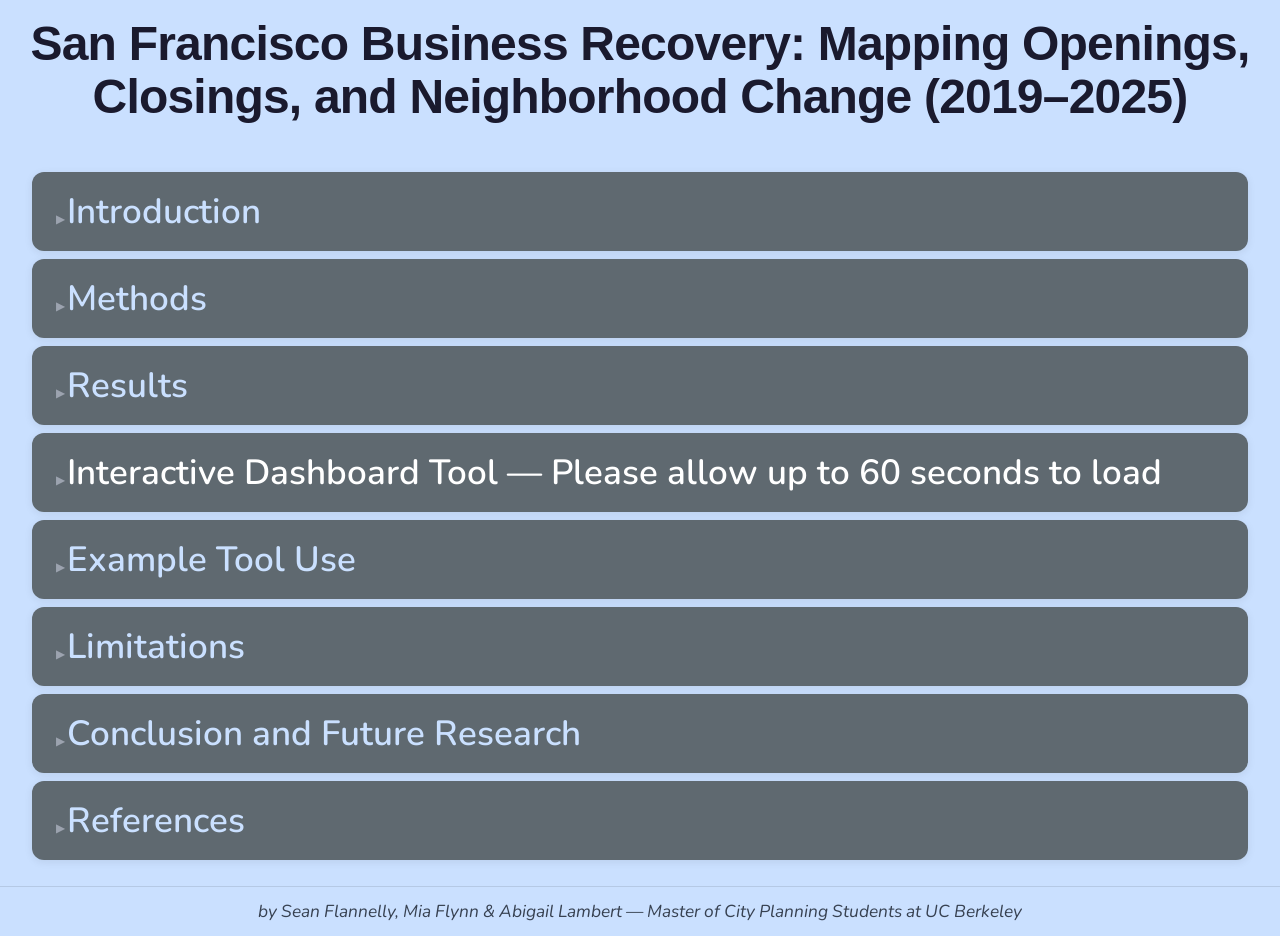
==== commit f9069990: "small changes" ====
--- a/index.html
+++ b/index.html
@@ -14,7 +14,7 @@
     </style>
 </head>
 <body>
-    <h1 style="text-align: center; padding-top:2vh;">San Francisco Business Growth and Decline Post-Pandemic</h1>
+    <h1 style="text-align: center; padding-top:2vh;">San Francisco Business Recovery: Mapping Openings, Closings, and Neighborhood Change (2019–2025)</h1>
     <div style="max-width: 1400px; margin: 0 auto; padding: 40px 32px 16px;">
         <details closed>
         <summary class="header">Introduction</summary>
@@ -305,8 +305,9 @@
 <p><span style="font-weight: 400;">At the sector level, Food &amp; Entertainment demonstrated the strongest recovery, with the highest open-to-close ratios citywide. Manufacturing &amp; Industrial has remained below 1.0 in nearly all neighborhoods since 2020. Retail and Professional/Business Services improved slightly post-Pandemic, but continued to record more closings than openings through 2024, consistent with the sustained shift toward remote work in high-density employment centers.</span></p>
 
 <p><strong>Detailed Analysis</strong></p>
-<p><span style="font-weight: 400;">This section presents eight visualizations exploring San Francisco's post-COVID business landscape across different scales and dimensions. Figure 1 provides a citywide overview of business openings and closings from 2019 to 2025. Figure 2 disaggregates these trends to the neighborhood level through a heatmap of net business change over time. Figures 3 and 4 zoom further in, using hex plots to compare business density patterns in two contrasting neighborhoods, the Financial District and Bayview Hunters Point, at the corridor and block level. Figures 5 and 6 examine whether demographic variables predict post-COVID recovery, using bivariate choropleths to map recovery against percent People of Color and median household income, respectively. Figure 7 breaks down business trends by sector, showing how different industry types fared across the recovery period. Finally, the Interactive SF Business Explorer allows users to filter and explore all of these dimensions simultaneously by neighborhood and business sector.</span></p>
+<p><span style="font-weight: 400;">This section presents seven visualizations exploring San Francisco's post-COVID business landscape across different scales and dimensions. Figure 1 provides a citywide overview of business openings and closings from 2019 to 2025. Figure 2 disaggregates these trends to the neighborhood level through a heatmap of net business change over time. Figures 3 and 4 zoom further in, using hex plots to compare business density patterns in two contrasting neighborhoods, the Financial District and Bayview Hunters Point, at the corridor and block level. Figures 5 and 6 examine whether demographic variables predict post-COVID recovery, using bivariate choropleths to map recovery against percent People of Color and median household income, respectively. Finally, the Interactive SF Business Explorer allows users to filter and explore all of these dimensions simultaneously by neighborhood and business sector.</span></p>
 <p><strong>Figure 1: San Francisco Business Openings and Closings (2019-2025)</strong></p>
+
 <p><span style="font-weight: 400;">As shown in Figure 1, both business openings and closings declined steadily from 2019 to 2025, but closings fell at a faster rate, resulting in the two lines converging by 2023 and openings eventually exceeding closings through 2024&ndash;2025. Openings have also declined and remain well below 2019 levels, suggesting that new business formation has not rebounded to pre-pandemic or pre-decline levels.&nbsp;</span></p>
     
 <iframe src="outputs/line_chart_all.html" class="chart"></iframe>
--- a/css/index.css
+++ b/css/index.css
@@ -31,7 +31,7 @@
 }
 
 p {
-    font-size: 15pt;
+    font-size: 13pt;
     line-height: 1.7;
     color: #374151;
     padding-top: 8px;
